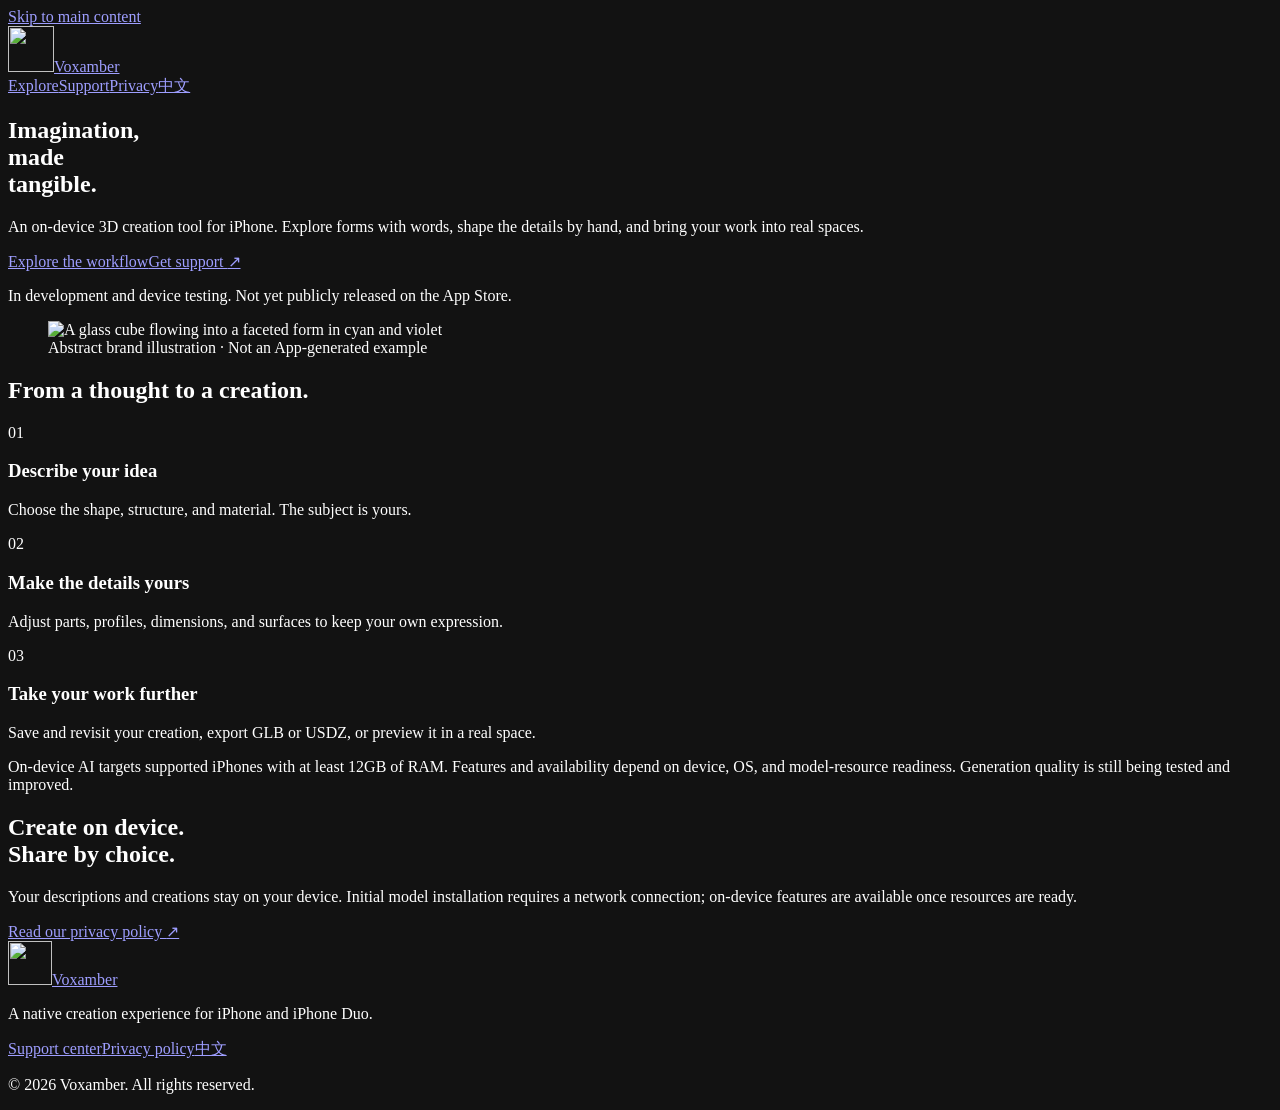
==== docs/en/index.html @ f4bade16 "feat: build bilingual Voxamber website, privacy and support" ====
<!doctype html>
<html lang="en"><head><meta charset="utf-8"><meta name="viewport" content="width=device-width,initial-scale=1"><meta name="color-scheme" content="dark"><meta name="theme-color" content="#060b19"><title>Make imagination tangible · Voxamber</title><meta name="description" content="An on-device 3D creation tool for iPhone. Explore forms with words, shape the details by hand, and bring your work into real spaces."><link rel="canonical" href="https://gptalgopro.github.io/Voxamber-Website/en/"><link rel="alternate" hreflang="zh-Hans" href="https://gptalgopro.github.io/Voxamber-Website/"><link rel="alternate" hreflang="en" href="https://gptalgopro.github.io/Voxamber-Website/en/"><meta property="og:type" content="website"><meta property="og:site_name" content="Voxamber"><meta property="og:title" content="Make imagination tangible · Voxamber"><meta property="og:description" content="An on-device 3D creation tool for iPhone. Explore forms with words, shape the details by hand, and bring your work into real spaces."><meta property="og:url" content="https://gptalgopro.github.io/Voxamber-Website/en/"><meta property="og:image" content="https://gptalgopro.github.io/Voxamber-Website/assets/voxamber-icon.png"><link rel="icon" type="image/png" href="/Voxamber-Website/assets/voxamber-icon.png"><link rel="stylesheet" href="/Voxamber-Website/assets/site.css"></head><body class="home en"><a class="skip-link" href="#main">Skip to main content</a><header class="site-header wrap"><a class="brand" href="/Voxamber-Website/en/" aria-label="Voxamber"><img src="/Voxamber-Website/assets/voxamber-icon.png" alt="" width="46" height="46"><span>Voxamber</span></a><nav aria-label="Main navigation"><a href="/Voxamber-Website/en/#workflow">Explore</a><a href="/Voxamber-Website/en/support/" >Support</a><a href="/Voxamber-Website/en/privacy/" >Privacy</a><a class="language" href="/Voxamber-Website/" lang="zh-Hans" hreflang="zh-Hans">中文</a></nav></header><main id="main"><section class="hero wrap"><div class="hero-copy"><h1>Imagination,<br>made<br>tangible.</h1><p class="lead">An on-device 3D creation tool for iPhone. Explore forms with words, shape the details by hand, and bring your work into real spaces.</p><div class="hero-actions"><a class="button primary" href="#workflow">Explore the workflow</a><a class="text-link" href="/Voxamber-Website/en/support/">Get support <span aria-hidden="true">↗</span></a></div><p class="release-state">In development and device testing. Not yet publicly released on the App Store.</p></div><figure class="brand-art"><img src="/Voxamber-Website/assets/voxamber-sculpture.png" width="1024" height="1024" alt="A glass cube flowing into a faceted form in cyan and violet"><figcaption>Abstract brand illustration · Not an App-generated example</figcaption></figure></section><section class="workflow wrap" id="workflow"><h2>From a thought to a creation.</h2><div class="steps"><article class="step"><span class="step-number" aria-hidden="true">01</span><h3>Describe your idea</h3><p>Choose the shape, structure, and material. The subject is yours.</p></article><article class="step"><span class="step-number" aria-hidden="true">02</span><h3>Make the details yours</h3><p>Adjust parts, profiles, dimensions, and surfaces to keep your own expression.</p></article><article class="step"><span class="step-number" aria-hidden="true">03</span><h3>Take your work further</h3><p>Save and revisit your creation, export GLB or USDZ, or preview it in a real space.</p></article></div><p class="compatibility">On-device AI targets supported iPhones with at least 12GB of RAM. Features and availability depend on device, OS, and model-resource readiness. Generation quality is still being tested and improved.</p></section><section class="privacy-band"><div class="wrap privacy-grid"><h2>Create on device.<br>Share by choice.</h2><div><p>Your descriptions and creations stay on your device. Initial model installation requires a network connection; on-device features are available once resources are ready.</p><a class="text-link" href="/Voxamber-Website/en/privacy/">Read our privacy policy <span aria-hidden="true">↗</span></a></div></div></section></main><footer class="site-footer"><div class="wrap footer-top"><div><a class="brand" href="/Voxamber-Website/en/"><img src="/Voxamber-Website/assets/voxamber-icon.png" alt="" width="44" height="44"><span>Voxamber</span></a><p>A native creation experience for iPhone and iPhone Duo.</p></div><nav aria-label="Footer navigation"><a href="/Voxamber-Website/en/support/">Support center</a><a href="/Voxamber-Website/en/privacy/">Privacy policy</a><a href="/Voxamber-Website/" lang="zh-Hans">中文</a></nav></div><p class="copyright wrap">© 2026 Voxamber. All rights reserved.</p></footer></body></html>
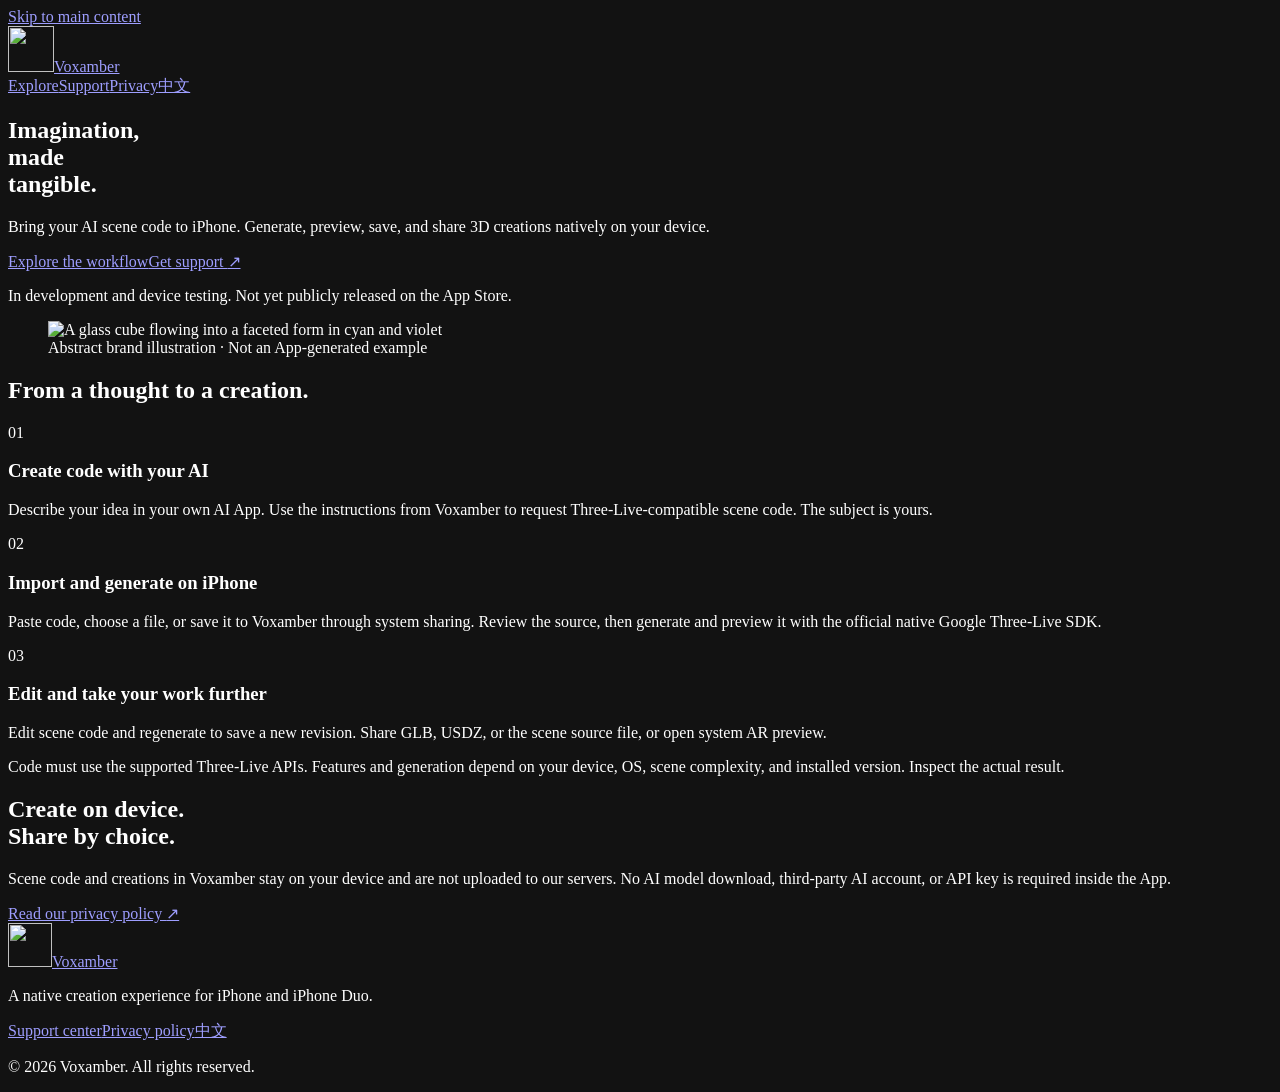
==== commit c57f0ea9: "fix: align website with imported scene-code workflow Describe native Three-Live creation from user-s" ====
--- a/docs/en/index.html
+++ b/docs/en/index.html
@@ -1,2 +1,2 @@
 <!doctype html>
-<html lang="en"><head><meta charset="utf-8"><meta name="viewport" content="width=device-width,initial-scale=1"><meta name="color-scheme" content="dark"><meta name="theme-color" content="#060b19"><title>Make imagination tangible · Voxamber</title><meta name="description" content="An on-device 3D creation tool for iPhone. Explore forms with words, shape the details by hand, and bring your work into real spaces."><link rel="canonical" href="https://gptalgopro.github.io/Voxamber-Website/en/"><link rel="alternate" hreflang="zh-Hans" href="https://gptalgopro.github.io/Voxamber-Website/"><link rel="alternate" hreflang="en" href="https://gptalgopro.github.io/Voxamber-Website/en/"><meta property="og:type" content="website"><meta property="og:site_name" content="Voxamber"><meta property="og:title" content="Make imagination tangible · Voxamber"><meta property="og:description" content="An on-device 3D creation tool for iPhone. Explore forms with words, shape the details by hand, and bring your work into real spaces."><meta property="og:url" content="https://gptalgopro.github.io/Voxamber-Website/en/"><meta property="og:image" content="https://gptalgopro.github.io/Voxamber-Website/assets/voxamber-icon.png"><link rel="icon" type="image/png" href="/Voxamber-Website/assets/voxamber-icon.png"><link rel="stylesheet" href="/Voxamber-Website/assets/site.css"></head><body class="home en"><a class="skip-link" href="#main">Skip to main content</a><header class="site-header wrap"><a class="brand" href="/Voxamber-Website/en/" aria-label="Voxamber"><img src="/Voxamber-Website/assets/voxamber-icon.png" alt="" width="46" height="46"><span>Voxamber</span></a><nav aria-label="Main navigation"><a href="/Voxamber-Website/en/#workflow">Explore</a><a href="/Voxamber-Website/en/support/" >Support</a><a href="/Voxamber-Website/en/privacy/" >Privacy</a><a class="language" href="/Voxamber-Website/" lang="zh-Hans" hreflang="zh-Hans">中文</a></nav></header><main id="main"><section class="hero wrap"><div class="hero-copy"><h1>Imagination,<br>made<br>tangible.</h1><p class="lead">An on-device 3D creation tool for iPhone. Explore forms with words, shape the details by hand, and bring your work into real spaces.</p><div class="hero-actions"><a class="button primary" href="#workflow">Explore the workflow</a><a class="text-link" href="/Voxamber-Website/en/support/">Get support <span aria-hidden="true">↗</span></a></div><p class="release-state">In development and device testing. Not yet publicly released on the App Store.</p></div><figure class="brand-art"><img src="/Voxamber-Website/assets/voxamber-sculpture.png" width="1024" height="1024" alt="A glass cube flowing into a faceted form in cyan and violet"><figcaption>Abstract brand illustration · Not an App-generated example</figcaption></figure></section><section class="workflow wrap" id="workflow"><h2>From a thought to a creation.</h2><div class="steps"><article class="step"><span class="step-number" aria-hidden="true">01</span><h3>Describe your idea</h3><p>Choose the shape, structure, and material. The subject is yours.</p></article><article class="step"><span class="step-number" aria-hidden="true">02</span><h3>Make the details yours</h3><p>Adjust parts, profiles, dimensions, and surfaces to keep your own expression.</p></article><article class="step"><span class="step-number" aria-hidden="true">03</span><h3>Take your work further</h3><p>Save and revisit your creation, export GLB or USDZ, or preview it in a real space.</p></article></div><p class="compatibility">On-device AI targets supported iPhones with at least 12GB of RAM. Features and availability depend on device, OS, and model-resource readiness. Generation quality is still being tested and improved.</p></section><section class="privacy-band"><div class="wrap privacy-grid"><h2>Create on device.<br>Share by choice.</h2><div><p>Your descriptions and creations stay on your device. Initial model installation requires a network connection; on-device features are available once resources are ready.</p><a class="text-link" href="/Voxamber-Website/en/privacy/">Read our privacy policy <span aria-hidden="true">↗</span></a></div></div></section></main><footer class="site-footer"><div class="wrap footer-top"><div><a class="brand" href="/Voxamber-Website/en/"><img src="/Voxamber-Website/assets/voxamber-icon.png" alt="" width="44" height="44"><span>Voxamber</span></a><p>A native creation experience for iPhone and iPhone Duo.</p></div><nav aria-label="Footer navigation"><a href="/Voxamber-Website/en/support/">Support center</a><a href="/Voxamber-Website/en/privacy/">Privacy policy</a><a href="/Voxamber-Website/" lang="zh-Hans">中文</a></nav></div><p class="copyright wrap">© 2026 Voxamber. All rights reserved.</p></footer></body></html>
+<html lang="en"><head><meta charset="utf-8"><meta name="viewport" content="width=device-width,initial-scale=1"><meta name="color-scheme" content="dark"><meta name="theme-color" content="#060b19"><title>Make imagination tangible · Voxamber</title><meta name="description" content="Bring your AI scene code to iPhone. Generate, preview, save, and share 3D creations natively on your device."><link rel="canonical" href="https://gptalgopro.github.io/Voxamber-Website/en/"><link rel="alternate" hreflang="zh-Hans" href="https://gptalgopro.github.io/Voxamber-Website/"><link rel="alternate" hreflang="en" href="https://gptalgopro.github.io/Voxamber-Website/en/"><meta property="og:type" content="website"><meta property="og:site_name" content="Voxamber"><meta property="og:title" content="Make imagination tangible · Voxamber"><meta property="og:description" content="Bring your AI scene code to iPhone. Generate, preview, save, and share 3D creations natively on your device."><meta property="og:url" content="https://gptalgopro.github.io/Voxamber-Website/en/"><meta property="og:image" content="https://gptalgopro.github.io/Voxamber-Website/assets/voxamber-icon.png"><link rel="icon" type="image/png" href="/Voxamber-Website/assets/voxamber-icon.png"><link rel="stylesheet" href="/Voxamber-Website/assets/site.css"></head><body class="home en"><a class="skip-link" href="#main">Skip to main content</a><header class="site-header wrap"><a class="brand" href="/Voxamber-Website/en/" aria-label="Voxamber"><img src="/Voxamber-Website/assets/voxamber-icon.png" alt="" width="46" height="46"><span>Voxamber</span></a><nav aria-label="Main navigation"><a href="/Voxamber-Website/en/#workflow">Explore</a><a href="/Voxamber-Website/en/support/" >Support</a><a href="/Voxamber-Website/en/privacy/" >Privacy</a><a class="language" href="/Voxamber-Website/" lang="zh-Hans" hreflang="zh-Hans">中文</a></nav></header><main id="main"><section class="hero wrap"><div class="hero-copy"><h1>Imagination,<br>made<br>tangible.</h1><p class="lead">Bring your AI scene code to iPhone. Generate, preview, save, and share 3D creations natively on your device.</p><div class="hero-actions"><a class="button primary" href="#workflow">Explore the workflow</a><a class="text-link" href="/Voxamber-Website/en/support/">Get support <span aria-hidden="true">↗</span></a></div><p class="release-state">In development and device testing. Not yet publicly released on the App Store.</p></div><figure class="brand-art"><img src="/Voxamber-Website/assets/voxamber-sculpture.png" width="1024" height="1024" alt="A glass cube flowing into a faceted form in cyan and violet"><figcaption>Abstract brand illustration · Not an App-generated example</figcaption></figure></section><section class="workflow wrap" id="workflow"><h2>From a thought to a creation.</h2><div class="steps"><article class="step"><span class="step-number" aria-hidden="true">01</span><h3>Create code with your AI</h3><p>Describe your idea in your own AI App. Use the instructions from Voxamber to request Three-Live-compatible scene code. The subject is yours.</p></article><article class="step"><span class="step-number" aria-hidden="true">02</span><h3>Import and generate on iPhone</h3><p>Paste code, choose a file, or save it to Voxamber through system sharing. Review the source, then generate and preview it with the official native Google Three-Live SDK.</p></article><article class="step"><span class="step-number" aria-hidden="true">03</span><h3>Edit and take your work further</h3><p>Edit scene code and regenerate to save a new revision. Share GLB, USDZ, or the scene source file, or open system AR preview.</p></article></div><p class="compatibility">Code must use the supported Three-Live APIs. Features and generation depend on your device, OS, scene complexity, and installed version. Inspect the actual result.</p></section><section class="privacy-band"><div class="wrap privacy-grid"><h2>Create on device.<br>Share by choice.</h2><div><p>Scene code and creations in Voxamber stay on your device and are not uploaded to our servers. No AI model download, third-party AI account, or API key is required inside the App.</p><a class="text-link" href="/Voxamber-Website/en/privacy/">Read our privacy policy <span aria-hidden="true">↗</span></a></div></div></section></main><footer class="site-footer"><div class="wrap footer-top"><div><a class="brand" href="/Voxamber-Website/en/"><img src="/Voxamber-Website/assets/voxamber-icon.png" alt="" width="44" height="44"><span>Voxamber</span></a><p>A native creation experience for iPhone and iPhone Duo.</p></div><nav aria-label="Footer navigation"><a href="/Voxamber-Website/en/support/">Support center</a><a href="/Voxamber-Website/en/privacy/">Privacy policy</a><a href="/Voxamber-Website/" lang="zh-Hans">中文</a></nav></div><p class="copyright wrap">© 2026 Voxamber. All rights reserved.</p></footer></body></html>
